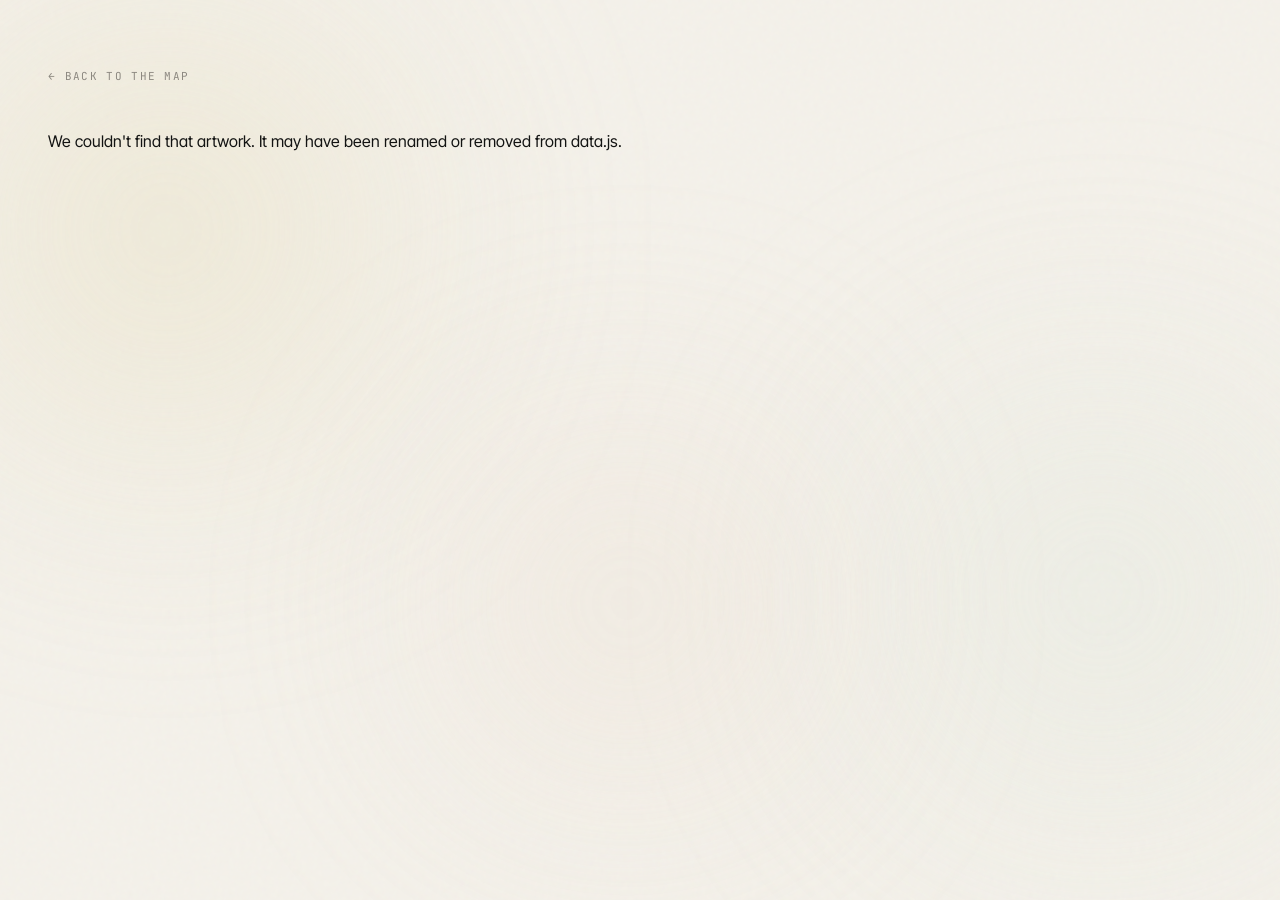
==== artwork.html @ c90c6911 "Initial template" ====
<!doctype html>
<html lang="en">
<head>
<meta charset="UTF-8">
<meta name="viewport" content="width=device-width, initial-scale=1">
<title>Artwork — Santa Rosa Art Trail</title>
<link rel="stylesheet" href="css/style.css">
</head>
<body>

<div class="liquid-bg"><span></span><span></span><span></span></div>

<main class="detail-shell" id="detail-root">
  <!-- filled by js/detail.js -->
</main>

<script src="js/data.js"></script>
<script src="js/detail.js"></script>
</body>
</html>
---- css/style.css ----
@import url('https://fonts.googleapis.com/css2?family=Inter+Tight:ital,wght@0,300;0,400;0,500;0,600;0,700;1,400&family=Newsreader:ital,opsz,wght@1,6..72,300;1,6..72,400&family=JetBrains+Mono:wght@400;500&display=swap');

@view-transition {
  navigation: auto;
}

/* ---------------------------------------------------------
   MUSEUM ARCHIVAL PALETTE & TOKENS
--------------------------------------------------------- */
:root {
  --bg-archival: #F4F1EA;       /* Warm museum limestone */
  --bg-card: #FAF8F5;           /* Off-white exhibition mount */
  --bg-subtle: #EBE6DC;         /* Linen tint */
  
  --ink-primary: #121312;       /* Deep warm carbon */
  --ink-secondary: #5A5854;     /* Archival grey */
  --ink-muted: #8C8880;         /* Caption / hairline tone */
  
  --accent-ochre: #966E2E;      /* Curated raw umber */
  --accent-rust: #9E3523;       /* Archival catalog red */

  --font-sans: 'Inter Tight', -apple-system, BlinkMacSystemFont, sans-serif;
  --font-serif: 'Newsreader', Georgia, serif;
  --font-mono: 'JetBrains Mono', monospace;

  /* Specular Frosted Glass System */
  --glass-bg: rgba(244, 241, 234, 0.72);
  --glass-border: 1px solid rgba(255, 255, 255, 0.75);
  --glass-specular: inset 0 1px 1px 0 rgba(255, 255, 255, 0.9), inset 0 0 0 1px rgba(255, 255, 255, 0.35);
  --glass-shadow: 0 20px 40px -15px rgba(26, 24, 20, 0.08), 0 2px 8px rgba(26, 24, 20, 0.04);

  --ease-curated: cubic-bezier(0.16, 1, 0.3, 1);
}

* {
  box-sizing: border-box;
  margin: 0;
  padding: 0;
}

html, body {
  min-height: 100%;
  background-color: var(--bg-archival);
  color: var(--ink-primary);
  font-family: var(--font-sans);
  font-feature-settings: "cv02", "cv03", "cv04", "cv11";
  -webkit-font-smoothing: antialiased;
}

a { color: inherit; text-decoration: none; }

/* ---------------------------------------------------------
   NATURAL AMBIENT BACKGROUND
--------------------------------------------------------- */
.liquid-bg {
  position: fixed;
  inset: 0;
  z-index: 0;
  pointer-events: none;
  overflow: hidden;
  background-color: var(--bg-archival);
}

.liquid-bg::before {
  content: "";
  position: absolute;
  inset: 0;
  opacity: 0.03;
  background-image: url("data:image/svg+xml,%3Csvg viewBox='0 0 200 200' xmlns='http://www.w3.org/2000/svg'%3E%3Cfilter id='n'%3E%3CfeTurbulence type='fractalNoise' baseFrequency='0.8' numOctaves='3' stitchTiles='stitch'/%3E%3C/filter%3E%3Crect width='100%25' height='100%25' filter='url(%23n)'/%3E%3C/svg%3E");
}

.liquid-bg span {
  position: absolute;
  border-radius: 50%;
  filter: blur(120px);
  opacity: 0.55;
  will-change: transform;
}

.liquid-bg span:nth-child(1) {
  width: 50vw; height: 50vw;
  left: -12vw; top: -10vh;
  background: radial-gradient(circle, #E5DCB8 0%, transparent 70%);
}

.liquid-bg span:nth-child(2) {
  width: 48vw; height: 48vw;
  right: -10vw; bottom: 0;
  background: radial-gradient(circle, #DFE6DB 0%, transparent 70%);
}

.liquid-bg span:nth-child(3) {
  width: 38vw; height: 38vw;
  left: 30vw; top: 40vh;
  background: radial-gradient(circle, #EBDDD0 0%, transparent 70%);
}

/* ---------------------------------------------------------
   FROSTED GLASS SURFACES
--------------------------------------------------------- */
.glass {
  background: var(--glass-bg);
  backdrop-filter: blur(28px) saturate(160%);
  -webkit-backdrop-filter: blur(28px) saturate(160%);
  border: var(--glass-border);
  box-shadow: var(--glass-specular), var(--glass-shadow);
  border-radius: 4px;
}

/* ---------------------------------------------------------
   MAP VIEW (INDEX.HTML)
--------------------------------------------------------- */
.route-wrap {
  position: relative;
  z-index: 1;
  width: 100%;
  min-height: 100dvh;
}

.route-svg {
  position: absolute;
  top: 0;
  left: 0;
  z-index: 1;
  pointer-events: none;
}

.route-nodes {
  position: absolute;
  inset: 0;
  z-index: 2;
}

.home-header {
  position: fixed;
  top: 36px;
  left: 36px;
  z-index: 50;
  max-width: 360px;
  padding: 28px;
}

.home-header .eyebrow-free {
  font-family: var(--font-mono);
  font-size: 10px;
  text-transform: uppercase;
  letter-spacing: 0.2em;
  color: var(--accent-ochre);
  margin-bottom: 12px;
}

.home-header h1 {
  font-size: 32px;
  font-weight: 700;
  line-height: 0.98;
  letter-spacing: -0.04em;
  text-transform: uppercase;
  color: var(--ink-primary);
  margin-bottom: 12px;
}

.home-header p {
  font-size: 13px;
  line-height: 1.55;
  color: var(--ink-secondary);
}

.home-counter {
  position: fixed;
  bottom: 36px;
  left: 36px;
  z-index: 50;
  padding: 8px 16px;
  font-family: var(--font-mono);
  font-size: 11px;
  letter-spacing: 0.1em;
  text-transform: uppercase;
  color: var(--ink-secondary);
}

.home-counter strong {
  color: var(--ink-primary);
  font-weight: 600;
}

/* Map Stops */
.route-node {
  position: absolute;
  width: 80px;
  height: 104px;
  cursor: pointer;
  transform: translate(-50%, -50%);
  transition: transform 0.4s var(--ease-curated);
}

.route-node__ring {
  display: none;
}

.route-node__thumb {
  position: absolute;
  inset: 0;
  background-color: #FFFFFF;
  background-size: cover;
  background-position: center;
  padding: 5px;
  border-radius: 2px;
  box-shadow: 
    0 16px 30px -8px rgba(25, 23, 20, 0.14),
    0 2px 6px rgba(25, 23, 20, 0.06),
    0 0 0 1px rgba(0, 0, 0, 0.08);
  transition: box-shadow 0.3s ease;
}

.route-node__badge {
  position: absolute;
  top: -8px;
  left: -8px;
  z-index: 3;
  font-family: var(--font-mono);
  font-size: 10px;
  font-weight: 500;
  color: #FFFFFF;
  background: var(--ink-primary);
  padding: 2px 6px;
  border-radius: 2px;
}

.route-node__label {
  position: absolute;
  left: 50%;
  top: calc(100% + 10px);
  transform: translateX(-50%) translateY(4px);
  padding: 5px 10px;
  background: #FFFFFF;
  border: 1px solid rgba(0, 0, 0, 0.08);
  box-shadow: 0 8px 20px -4px rgba(25, 23, 20, 0.08);
  font-family: var(--font-mono);
  font-size: 10px;
  letter-spacing: 0.08em;
  text-transform: uppercase;
  color: var(--ink-primary);
  white-space: nowrap;
  border-radius: 2px;
  opacity: 0;
  pointer-events: none;
  transition: opacity 0.25s ease, transform 0.25s ease;
}

.route-node:hover {
  transform: translate(-50%, -50%) translateY(-6px);
  z-index: 20;
}

.route-node:hover .route-node__thumb {
  box-shadow: 
    0 24px 44px -10px rgba(25, 23, 20, 0.22),
    0 0 0 1.5px var(--accent-ochre);
}

.route-node:hover .route-node__label {
  opacity: 1;
  transform: translateX(-50%) translateY(0);
}

/* ---------------------------------------------------------
   DETAIL VIEWPORT (ARTWORK.HTML) - FIXES HORIZONTAL BLOWOUT
--------------------------------------------------------- */
.detail-shell {
  position: relative;
  z-index: 1;
  width: 100%;
  min-height: 100dvh;
  display: grid;
  grid-template-columns: minmax(0, 52%) minmax(0, 48%);
  box-sizing: border-box;
}

@media (max-width: 960px) {
  .detail-shell {
    grid-template-columns: 1fr;
  }
}

/* Left Column: Gallery Frame */
.gallery-col {
  position: sticky;
  top: 0;
  height: 100dvh;
  padding: 40px;
  display: flex;
  align-items: center;
  justify-content: center;
  min-width: 0;
}

@media (max-width: 960px) {
  .gallery-col {
    position: relative;
    height: 60dvh;
    padding: 20px;
  }
}

.gallery {
  position: relative;
  width: 100%;
  height: 100%;
  max-height: 84dvh;
  background: var(--bg-card);
  padding: 18px;
  border-radius: 4px;
  box-shadow: 
    0 24px 50px -15px rgba(25, 23, 20, 0.12),
    0 0 0 1px rgba(0, 0, 0, 0.06);
  overflow: hidden;
  min-width: 0;
}

.gallery__track {
  display: flex;
  width: 100%;
  height: 100%;
  transition: transform 0.65s var(--ease-curated);
  will-change: transform;
}

.gallery__slide {
  flex: 0 0 100%;
  width: 100%;
  height: 100%;
  background-color: var(--bg-subtle);
  background-size: contain;
  background-repeat: no-repeat;
  background-position: center;
}

/* Gallery Arrows */
.gallery__arrow {
  position: absolute;
  top: 50%;
  transform: translateY(-50%);
  z-index: 10;
  width: 42px;
  height: 42px;
  border-radius: 50%;
  background: rgba(255, 255, 255, 0.9);
  backdrop-filter: blur(10px);
  border: 1px solid rgba(0, 0, 0, 0.08);
  color: var(--ink-primary);
  font-size: 16px;
  display: flex;
  align-items: center;
  justify-content: center;
  cursor: pointer;
  box-shadow: 0 6px 16px rgba(0, 0, 0, 0.08);
  transition: background-color 0.2s ease, transform 0.2s ease;
}

.gallery__arrow:hover {
  background: #FFFFFF;
  transform: translateY(-50%) scale(1.05);
}

.gallery__arrow--prev { left: 24px; }
.gallery__arrow--next { right: 24px; }

.gallery__controls {
  position: absolute;
  bottom: 24px;
  left: 50%;
  transform: translateX(-50%);
  display: flex;
  gap: 8px;
  padding: 6px 12px;
  background: rgba(255, 255, 255, 0.85);
  backdrop-filter: blur(10px);
  border: 1px solid rgba(0, 0, 0, 0.08);
  border-radius: 20px;
  z-index: 10;
}

.gallery__dot {
  width: 6px;
  height: 6px;
  border-radius: 50%;
  background: var(--ink-muted);
  border: none;
  cursor: pointer;
  padding: 0;
  transition: background-color 0.3s, transform 0.3s;
}

.gallery__dot.active {
  background: var(--ink-primary);
  transform: scale(1.3);
}

/* Right Column: Editorial Text */
.content-col {
  padding: 72px 64px 120px 48px;
  overflow-y: auto;
  min-width: 0;
}

@media (max-width: 960px) {
  .content-col {
    padding: 32px 24px 80px;
  }
}

.back-link {
  display: inline-flex;
  align-items: center;
  gap: 8px;
  font-family: var(--font-mono);
  font-size: 11px;
  text-transform: uppercase;
  letter-spacing: 0.12em;
  color: var(--ink-muted);
  margin-bottom: 48px;
  transition: color 0.2s ease;
}

.back-link:hover {
  color: var(--accent-rust);
}

.detail-type {
  font-family: var(--font-mono);
  font-size: 10px;
  letter-spacing: 0.2em;
  text-transform: uppercase;
  color: var(--accent-ochre);
  margin-bottom: 8px;
}

.detail-title {
  font-family: var(--font-sans);
  font-size: clamp(32px, 3.8vw, 46px);
  font-weight: 700;
  line-height: 1;
  letter-spacing: -0.04em;
  text-transform: uppercase;
  color: var(--ink-primary);
  margin-bottom: 24px;
}

.meta-row {
  display: flex;
  flex-wrap: wrap;
  gap: 8px;
  margin-bottom: 44px;
  padding-bottom: 20px;
  border-bottom: 1px solid rgba(0, 0, 0, 0.08);
}

.meta-chip {
  font-family: var(--font-mono);
  font-size: 11px;
  letter-spacing: 0.02em;
  padding: 5px 10px;
  border-radius: 2px;
  color: var(--ink-secondary);
}

.meta-chip strong {
  color: var(--ink-primary);
  font-weight: 600;
}

.detail-section {
  margin-bottom: 38px;
}

.detail-section h2 {
  font-family: var(--font-mono);
  font-size: 11px;
  text-transform: uppercase;
  letter-spacing: 0.16em;
  color: var(--ink-muted);
  margin-bottom: 14px;
}

.detail-section p {
  font-size: 15.5px;
  line-height: 1.75;
  color: #2D2B28;
  letter-spacing: -0.01em;
  margin-bottom: 14px;
}

.sources-list {
  padding-left: 18px;
  font-family: var(--font-mono);
  font-size: 12px;
  line-height: 1.8;
  color: var(--ink-secondary);
}

.contributor-tag {
  margin-top: 56px;
  padding-top: 20px;
  border-top: 1px solid rgba(0, 0, 0, 0.08);
  font-family: var(--font-mono);
  font-size: 11px;
  letter-spacing: 0.12em;
  text-transform: uppercase;
  color: var(--ink-muted);
}

/* Page Transition Veil */
.veil {
  position: fixed;
  inset: 0;
  z-index: 2000;
  background: var(--bg-archival);
  opacity: 0;
  pointer-events: none;
  transition: opacity 0.3s ease;
}
.veil.active {
  opacity: 1;
  pointer-events: all;
}
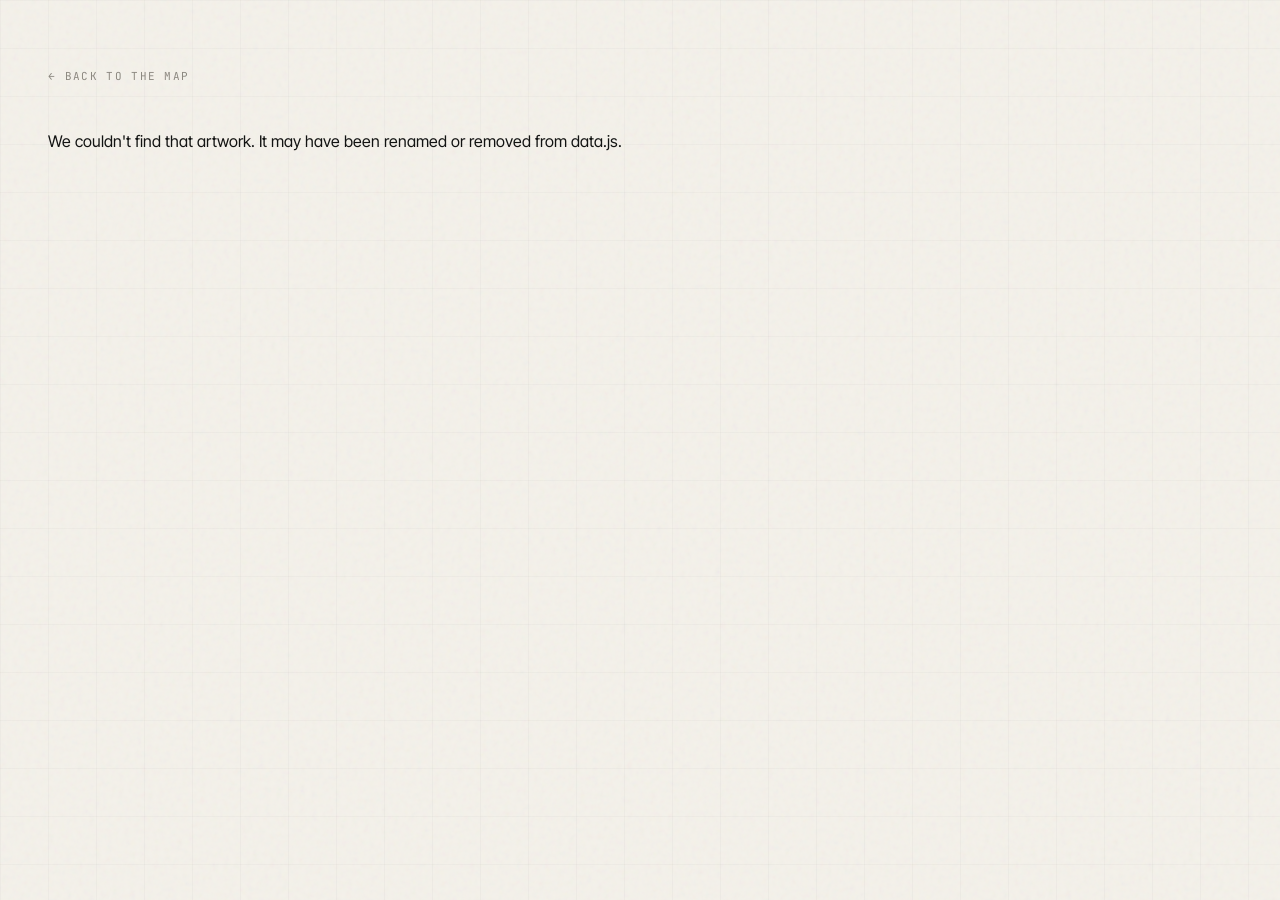
==== commit 1124cea4: "changed divs to img for accessibility" ====
--- a/artwork.html
+++ b/artwork.html
@@ -5,10 +5,11 @@
 <meta name="viewport" content="width=device-width, initial-scale=1">
 <title>Artwork — Santa Rosa Art Trail</title>
 <link rel="stylesheet" href="css/style.css">
+<link rel="icon" type="image/png" href="assets/icon/favicon.png">
 </head>
 <body>
 
-<div class="liquid-bg"><span></span><span></span><span></span></div>
+<div class="liquid-bg" aria-hidden="true"><span></span><span></span><span></span></div>
 
 <main class="detail-shell" id="detail-root">
   <!-- filled by js/detail.js -->
@@ -17,4 +18,4 @@
 <script src="js/data.js"></script>
 <script src="js/detail.js"></script>
 </body>
-</html>
+</html>
--- a/css/style.css
+++ b/css/style.css
@@ -45,6 +45,10 @@
   font-family: var(--font-sans);
   font-feature-settings: "cv02", "cv03", "cv04", "cv11";
   -webkit-font-smoothing: antialiased;
+  margin: 0;
+  padding: 0;
+  overflow-x: hidden; 
+  width: 100vw;
 }
 
 a { color: inherit; text-decoration: none; }
@@ -59,23 +63,50 @@
   pointer-events: none;
   overflow: hidden;
   background-color: var(--bg-archival);
+  /* New: Archival grid pattern using a faint ink tone */
+  background-image: 
+    linear-gradient(rgba(90, 88, 84, 0.035) 1px, transparent 1px),
+    linear-gradient(90deg, rgba(90, 88, 84, 0.035) 1px, transparent 1px);
+  background-size: 48px 48px;
+}
+
+@keyframes grainShift {
+  0%, 100% { transform: translate(0, 0); }
+  25% { transform: translate(-1%, 1%); }
+  50% { transform: translate(1%, -1%); }
+  75% { transform: translate(-1%, -1%); }
 }
 
 .liquid-bg::before {
   content: "";
   position: absolute;
-  inset: 0;
-  opacity: 0.03;
+  /* Expand dimensions to hide edges during movement */
+  width: 104%;
+  height: 104%;
+  top: -2%;
+  left: -2%;
+  opacity: 0.06;
   background-image: url("data:image/svg+xml,%3Csvg viewBox='0 0 200 200' xmlns='http://www.w3.org/2000/svg'%3E%3Cfilter id='n'%3E%3CfeTurbulence type='fractalNoise' baseFrequency='0.8' numOctaves='3' stitchTiles='stitch'/%3E%3C/filter%3E%3Crect width='100%25' height='100%25' filter='url(%23n)'/%3E%3C/svg%3E");
+  /* The steps() function creates a vintage, flickering rhythm rather than smooth gliding */
+  animation: grainShift 3s steps(4) infinite;
+}
+
+@keyframes drift {
+  0% { transform: translate(0, 0) scale(1); }
+  33% { transform: translate(4vw, -6vh) scale(1.1); }
+  66% { transform: translate(-3vw, 5vh) scale(0.9); }
+  100% { transform: translate(0, 0) scale(1); }
 }
 
 .liquid-bg span {
-  position: absolute;
-  border-radius: 50%;
-  filter: blur(120px);
-  opacity: 0.55;
-  will-change: transform;
-}
+  /* Retain your existing properties, add the animation */
+  animation: drift 18s ease-in-out infinite alternate;
+}
+
+/* Stagger the timing so the gradients move independently */
+.liquid-bg span:nth-child(1) { animation-duration: 22s; }
+.liquid-bg span:nth-child(2) { animation-duration: 17s; }
+.liquid-bg span:nth-child(3) { animation-duration: 25s; }
 
 .liquid-bg span:nth-child(1) {
   width: 50vw; height: 50vw;
@@ -107,6 +138,24 @@
   border-radius: 4px;
 }
 
+.header-top-row {
+  display: flex;
+  align-items: center;
+  gap: 12px;
+  margin-bottom: 12px;
+}
+
+.header-icon {
+  width: 24px;
+  height: auto;
+  opacity: 0.85; /* Softens it slightly so it doesn't overpower the text */
+}
+
+/* Remove the margin-bottom from the eyebrow since the row handles the spacing now */
+.home-header .eyebrow-free {
+  margin-bottom: 0; 
+}
+
 /* ---------------------------------------------------------
    MAP VIEW (INDEX.HTML)
 --------------------------------------------------------- */
@@ -131,6 +180,17 @@
   z-index: 2;
 }
 
+@keyframes dashFlow {
+  /* Must be a multiple of the dasharray total (2 + 14 = 16) for a seamless loop */
+  to { stroke-dashoffset: -32; }
+}
+
+.route-path {
+  stroke: rgba(34, 35, 34, 0.28); /* More visible archival ink stroke */
+  stroke-width: 2.5px;
+  animation: dashFlow 3s linear infinite;
+}
+
 .home-header {
   position: fixed;
   top: 36px;
@@ -138,6 +198,18 @@
   z-index: 50;
   max-width: 360px;
   padding: 28px;
+  transition: opacity 0.6s cubic-bezier(0.22, 1, 0.36, 1), 
+              filter 0.6s cubic-bezier(0.22, 1, 0.36, 1),
+              transform 0.6s cubic-bezier(0.22, 1, 0.36, 1);
+  will-change: opacity, filter, transform;
+}
+
+/* The state it transforms into when you scroll */
+.home-header.hidden-on-scroll {
+  opacity: 0;
+  filter: blur(16px);
+  transform: translateY(-30px) scale(0.95);
+  pointer-events: none; /* Prevents invisible buttons from being clicked */
 }
 
 .home-header .eyebrow-free {
@@ -176,6 +248,19 @@
   letter-spacing: 0.1em;
   text-transform: uppercase;
   color: var(--ink-secondary);
+  
+  transition: opacity 0.6s cubic-bezier(0.22, 1, 0.36, 1), 
+              filter 0.6s cubic-bezier(0.22, 1, 0.36, 1),
+              transform 0.6s cubic-bezier(0.22, 1, 0.36, 1);
+  will-change: opacity, filter, transform;
+}
+
+/* NEW: The state it transforms into when you scroll */
+.home-counter.hidden-on-scroll {
+  opacity: 0;
+  filter: blur(16px);
+  transform: translateY(30px) scale(0.95); /* Slides down into the bottom edge */
+  pointer-events: none;
 }
 
 .home-counter strong {
@@ -184,13 +269,34 @@
 }
 
 /* Map Stops */
+/* Base size for mobile screens (slightly larger than original) */
 .route-node {
   position: absolute;
-  width: 80px;
-  height: 104px;
+  width: 100px; 
+  height: 130px; 
   cursor: pointer;
   transform: translate(-50%, -50%);
-  transition: transform 0.4s var(--ease-curated);
+  /* UPDATED: Added opacity and filter to the transition for the Apple effect */
+  transition: transform 0.4s var(--ease-curated),
+              opacity 0.7s cubic-bezier(0.22, 1, 0.36, 1), 
+              filter 0.7s cubic-bezier(0.22, 1, 0.36, 1);
+  will-change: transform, opacity, filter;
+}
+
+/* NEW: The state the cards transform into when they leave the screen */
+.route-node.out-of-view {
+  opacity: 0;
+  filter: blur(16px);
+  transform: translate(-50%, -50%) scale(0.85); /* Slightly shrinks as it blurs */
+  pointer-events: none;
+}
+
+/* Larger size for tablets and desktops */
+@media (min-width: 720px) {
+  .route-node {
+    width: 140px;
+    height: 180px;
+  }
 }
 
 .route-node__ring {
@@ -200,9 +306,12 @@
 .route-node__thumb {
   position: absolute;
   inset: 0;
+  width: 100%;
+  height: 100%;
+  display: block;
+  object-fit: cover;
+  object-position: center;
   background-color: #FFFFFF;
-  background-size: cover;
-  background-position: center;
   padding: 5px;
   border-radius: 2px;
   box-shadow: 
@@ -305,16 +414,78 @@
 .gallery {
   position: relative;
   width: 100%;
-  height: 100%;
-  max-height: 84dvh;
   background: var(--bg-card);
   padding: 18px;
   border-radius: 4px;
-  box-shadow: 
-    0 24px 50px -15px rgba(25, 23, 20, 0.12),
-    0 0 0 1px rgba(0, 0, 0, 0.06);
+  display: flex;
+  flex-direction: column;
+}
+
+.gallery__viewport {
+  position: relative;
+  width: 100%;
+  /* Force a uniform shape for all artworks (e.g., 4 / 3, 1 / 1, or 16 / 9) */
+  aspect-ratio: 4 / 3; 
+  border-radius: 2px;
   overflow: hidden;
-  min-width: 0;
+}
+
+/* NEW: Distributes arrows and dots evenly across the bottom bar */
+.gallery__nav-bar {
+  margin-top: 18px;
+  padding-top: 18px;
+  border-top: 1px solid rgba(0, 0, 0, 0.08);
+  display: flex;
+  justify-content: space-between;
+  align-items: center;
+}
+
+/* UPDATED: Reset arrows to sit inline naturally within the nav bar */
+.gallery__arrow {
+  position: static;
+  transform: none;
+  width: 36px;
+  height: 36px;
+  border-radius: 50%;
+  background: rgba(255, 255, 255, 0.9);
+  backdrop-filter: blur(10px);
+  border: 1px solid rgba(0, 0, 0, 0.08);
+  color: var(--ink-primary);
+  font-size: 14px;
+  display: flex;
+  align-items: center;
+  justify-content: center;
+  cursor: pointer;
+  box-shadow: 0 4px 12px rgba(0, 0, 0, 0.06);
+  transition: background-color 0.2s ease, transform 0.2s ease;
+}
+
+.gallery__arrow:hover {
+  background: #FFFFFF;
+  transform: scale(1.05);
+}
+
+/* Remove old absolute positioning overrides if you had them */
+.gallery__arrow--prev, .gallery__arrow--next {
+  position: static;
+  left: auto;
+  right: auto;
+}
+
+/* UPDATED: Reset the controls to sit completely flat (removed glass styles) */
+.gallery__controls {
+  display: flex;
+  gap: 10px;
+}
+
+.gallery__slide {
+  display: block;
+  object-fit: cover;
+  object-position: center;
+  flex: 0 0 100%;
+  width: 100%;
+  height: 100%;
+  background-color: var(--bg-subtle);
 }
 
 .gallery__track {
@@ -325,60 +496,39 @@
   will-change: transform;
 }
 
-.gallery__slide {
-  flex: 0 0 100%;
-  width: 100%;
-  height: 100%;
-  background-color: var(--bg-subtle);
-  background-size: contain;
-  background-repeat: no-repeat;
-  background-position: center;
-}
-
-/* Gallery Arrows */
-.gallery__arrow {
+/* NEW: Invisible click zones over the photo itself — left half = prev,
+   right half = next. Purely a click target, no visible arrow/indicator;
+   the actual arrows + dots stay in .gallery__nav-bar below. */
+.gallery__zone {
   position: absolute;
-  top: 50%;
-  transform: translateY(-50%);
-  z-index: 10;
-  width: 42px;
-  height: 42px;
-  border-radius: 50%;
-  background: rgba(255, 255, 255, 0.9);
-  backdrop-filter: blur(10px);
-  border: 1px solid rgba(0, 0, 0, 0.08);
-  color: var(--ink-primary);
-  font-size: 16px;
-  display: flex;
-  align-items: center;
-  justify-content: center;
-  cursor: pointer;
-  box-shadow: 0 6px 16px rgba(0, 0, 0, 0.08);
-  transition: background-color 0.2s ease, transform 0.2s ease;
-}
-
-.gallery__arrow:hover {
-  background: #FFFFFF;
-  transform: translateY(-50%) scale(1.05);
+  top: 0;
+  bottom: 0;
+  width: 50%;
+  background: transparent;
+  border: none;
+  padding: 0;
+  margin: 0;
+  z-index: 5;
+  -webkit-tap-highlight-color: transparent;
+}
+
+.gallery__zone--prev {
+  left: 0;
+  cursor: w-resize;
+}
+
+.gallery__zone--next {
+  right: 0;
+  cursor: e-resize;
+}
+
+.gallery__zone:focus-visible {
+  outline: 2px solid var(--accent-ochre);
+  outline-offset: -4px;
 }
 
 .gallery__arrow--prev { left: 24px; }
 .gallery__arrow--next { right: 24px; }
-
-.gallery__controls {
-  position: absolute;
-  bottom: 24px;
-  left: 50%;
-  transform: translateX(-50%);
-  display: flex;
-  gap: 8px;
-  padding: 6px 12px;
-  background: rgba(255, 255, 255, 0.85);
-  backdrop-filter: blur(10px);
-  border: 1px solid rgba(0, 0, 0, 0.08);
-  border-radius: 20px;
-  z-index: 10;
-}
 
 .gallery__dot {
   width: 6px;
@@ -419,16 +569,19 @@
   letter-spacing: 0.12em;
   color: var(--ink-muted);
   margin-bottom: 48px;
-  transition: color 0.2s ease;
+  transition: color 0.3s ease, transform 0.3s cubic-bezier(0.22, 1, 0.36, 1);
+  will-change: transform, color;
 }
 
 .back-link:hover {
   color: var(--accent-rust);
+  transform: translateX(-6px); 
 }
 
 .detail-type {
   font-family: var(--font-mono);
   font-size: 10px;
+  font-weight: 700;
   letter-spacing: 0.2em;
   text-transform: uppercase;
   color: var(--accent-ochre);
@@ -522,4 +675,105 @@
 .veil.active {
   opacity: 1;
   pointer-events: all;
+}
+
+.detail-section {
+  transition: opacity 0.8s cubic-bezier(0.22, 1, 0.36, 1), 
+              filter 0.8s cubic-bezier(0.22, 1, 0.36, 1),
+              transform 0.8s cubic-bezier(0.22, 1, 0.36, 1);
+  will-change: opacity, filter, transform;
+}
+
+.detail-section.text-blurred {
+  opacity: 0;
+  filter: blur(12px);
+  transform: translateY(25px);
+}
+
+/* Optional: smooth page load fade-in */
+.fade-in-on-load {
+  animation: softEntry 0.6s cubic-bezier(0.22, 1, 0.36, 1) forwards;
+}
+
+@keyframes softEntry {
+  from { opacity: 0; transform: translateY(15px); }
+  to { opacity: 1; transform: translateY(0); }
+}
+
+/* Sleek Scroll Indicator */
+.scroll-hint {
+  position: fixed;
+  bottom: 40px;
+  right: 64px; /* Aligns nicely with the right column */
+  background: rgba(255, 255, 255, 0.85);
+  backdrop-filter: blur(12px);
+  -webkit-backdrop-filter: blur(12px);
+  border: 1px solid rgba(0, 0, 0, 0.08);
+  padding: 10px 18px;
+  border-radius: 30px;
+  font-family: var(--font-mono);
+  font-size: 10px;
+  letter-spacing: 0.15em;
+  text-transform: uppercase;
+  color: var(--ink-secondary);
+  box-shadow: 0 8px 24px -6px rgba(0, 0, 0, 0.08);
+  pointer-events: none;
+  z-index: 100;
+  transition: opacity 0.5s ease, transform 0.5s ease;
+  animation: gentleBounce 2.5s infinite;
+}
+
+.scroll-hint.hidden {
+  opacity: 0;
+  transform: translateY(15px);
+}
+
+@keyframes gentleBounce {
+  0%, 100% { transform: translateY(0); }
+  50% { transform: translateY(6px); }
+}
+
+@media (max-width: 960px) {
+  .scroll-hint {
+    right: 50%;
+    transform: translateX(50%);
+  }
+  .scroll-hint.hidden {
+    transform: translate(50%, 15px);
+  }
+  @keyframes gentleBounce {
+    0%, 100% { transform: translate(50%, 0); }
+    50% { transform: translate(50%, 6px); }
+  }
+}
+
+/* Add this to the bottom of style.css */
+@media (max-width: 720px) {
+  .home-header {
+    top: 16px;
+    left: 16px;
+    right: 16px; /* Forces it to respect the right edge */
+    width: auto;
+    max-width: none;
+    padding: 20px;
+  }
+  
+  .home-header h1 {
+    font-size: 26px; /* Slightly smaller for mobile */
+  }
+
+  .home-counter {
+    bottom: 16px;
+    left: 16px;
+  }
+}
+
+@media (max-width: 960px) {
+  
+  /* You can also push the left and right arrows closer to the edges on mobile to clear up even more space */
+  .gallery__arrow {
+    transform: translateY(-50%) scale(0.85); /* Slightly shrinks the arrows on small screens */
+  }
+  .gallery__arrow--prev { left: 8px; }
+  .gallery__arrow--next { right: 8px; }
 }
